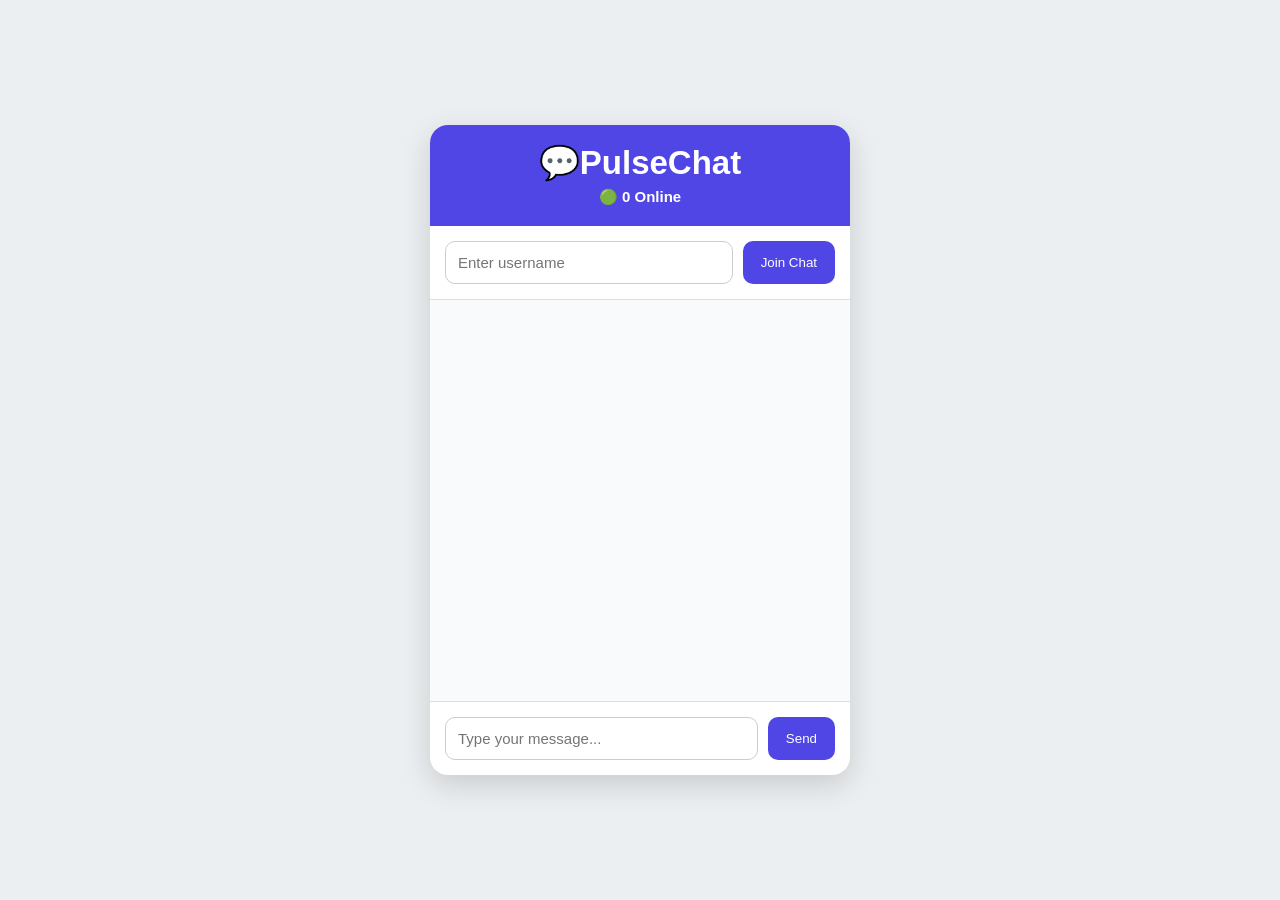
==== frontend/index.html @ 3d3d791a "Initial Commit for the Chat App" ====
<!DOCTYPE html>
<html lang="en">
<head>
    <meta charset="UTF-8">
    <meta name="viewport" content="width=device-width, initial-scale=1.0">
    <title>Chat App</title>
    <link rel="stylesheet" href="style.css">
</head>
<body>
    <div class="chat-container">
        <div class="header">
            <h2>💬PulseChat </h2>
            <span id="onlineCount" class="onlineCount">🟢 0 Online</span>
        </div>
        <div class="join-section">
            <input
                type="text"
                id="username"
                placeholder="Enter username">
            <button id="joinBtn">Join Chat</button>
        </div>
        <div id="messages"></div>
        <div class="message-section">
            <input
                type="text"
                id="messageInput"
                placeholder="Type your message...">
            <button id="sendBtn">Send</button>
        </div>
    </div>
    <script src="script.js"></script>
</body>
</html>
---- frontend/style.css ----
*{
    margin:0;
    padding:0;
    box-sizing:border-box;
    font-family:Arial, Helvetica, sans-serif;
}

body{
    background:#eceff1;
    display:flex;
    justify-content:center;
    align-items:center;
    height:100vh;
}

.chat-container{
    width:420px;
    height:650px;
    background:white;
    border-radius:18px;
    display:flex;
    flex-direction:column;
    overflow:hidden;
    box-shadow:0 10px 30px rgba(0,0,0,.15);
}

.header{
    background:#4f46e5;
    color:white;
    text-align:center;
    padding:18px;
    font-size:22px;
    font-weight:bold;
}

.join-section{
    display:flex;
    gap:10px;
    padding:15px;
    border-bottom:1px solid #ddd;
}

.join-section input{
    flex:1;
}

.message-section input{
    flex:1;
}

input{
    padding:12px;
    border:1px solid #ccc;
    border-radius:10px;
    outline:none;
    font-size:15px;
    transition:.2s;
}

input:focus{
    border-color:#4f46e5;
}

button{
    background:#4f46e5;
    color:white;
    border:none;
    padding:12px 18px;
    border-radius:10px;
    cursor:pointer;
    transition:.2s;
}

button:hover{
    background:#4338ca;
}

#messages{
    flex:1;
    overflow-y:auto;
    min-height: 0;
    padding:15px;
    background:#f8fafc;
    scrollbar-width: none;
}
#messages::-webkit-scrollbar{
    display:none;
}
.message{
    background:white;
    padding:10px 14px;
    margin-bottom:10px;
    border-radius:12px;
    width:fit-content;
    max-width:80%;
    box-shadow:0 2px 8px rgba(0,0,0,.08);
    word-wrap:break-word;
}

.mine{
    margin-left:auto;
    background: rgba(79, 234, 79, 0.87);
}
.message-section{
    display:flex;
    gap:10px;
    padding:15px;
    border-top:1px solid #ddd;
}

button:disabled{
    opacity: 0.6;
    cursor: not-allowed;
}
input:disabled{
    opacity: 0.5;
    cursor: not-allowed;
}

.user-joined-container{
    display: flex;
    justify-content: center;
    align-items: center;
    width: 100%;
    margin-bottom: 5px;
}
.user-joined{
    width: fit-content;
    background-color: rgba(128, 128, 128, 0.478);
    color: green;
    font-size: 10px;
    padding: 5px;
    border-radius: 8px;

}
.user-left-container{
    display: flex;
    justify-content: center;
    align-items: center;
    width: 100%;
    margin-bottom: 5px;
}
.user-left{
    width: fit-content;
    background-color: rgba(128, 128, 128, 0.478);
    color: rgb(128, 0, 0);
    font-size: 10px;
    padding: 5px;
    border-radius: 8px;

}


.onlineCount{
    font-size: 15px;
}
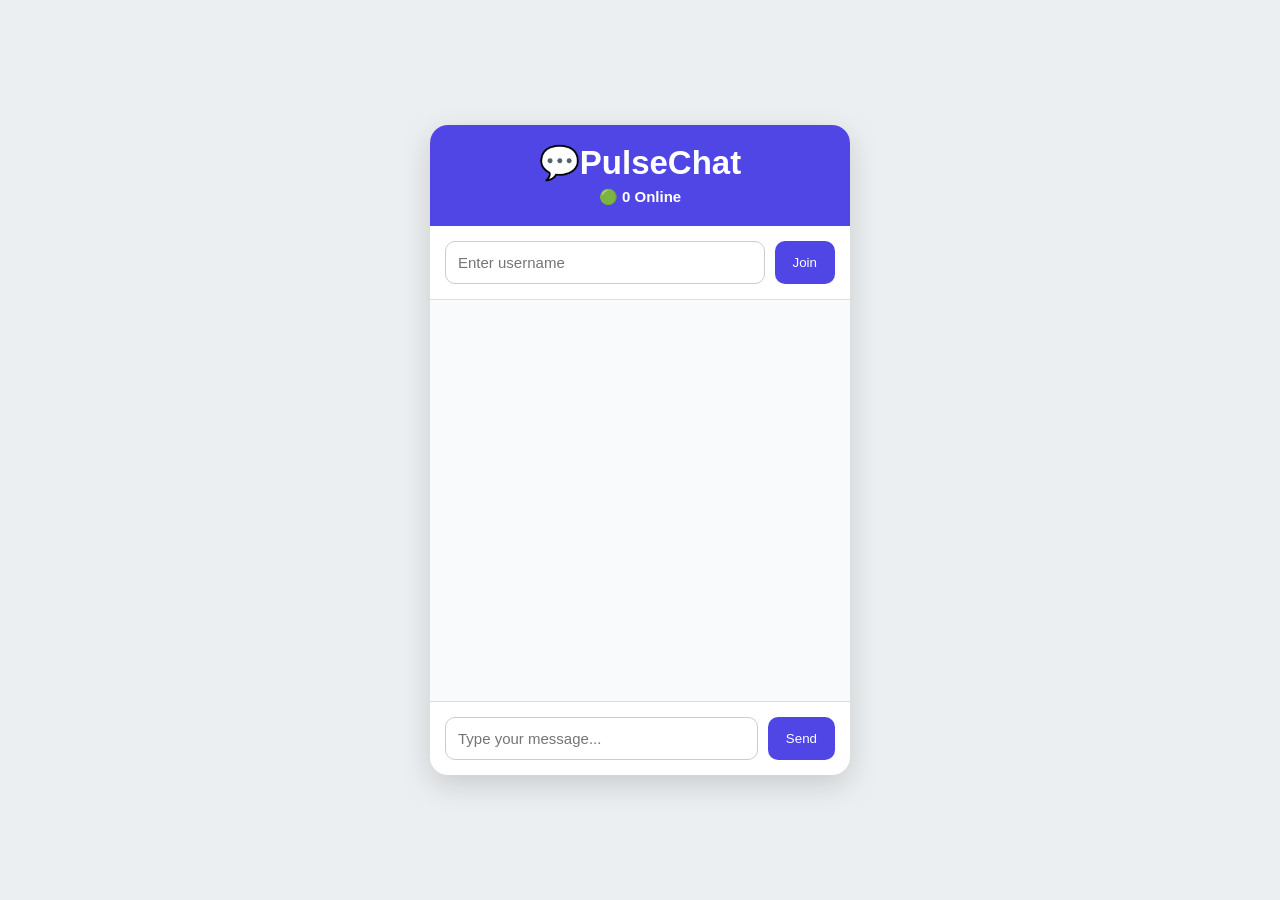
==== commit 05bb2d2d: "Added typing indicator and handling of duplicate users" ====
--- a/frontend/index.html
+++ b/frontend/index.html
@@ -17,9 +17,20 @@
                 type="text"
                 id="username"
                 placeholder="Enter username">
-            <button id="joinBtn">Join Chat</button>
+            <button id="joinBtn" class="joinBtn">
+                <span id="joinText">Join</span>
+                <div id="joinSpinner" class="spinner hidden"></div>
+            </button>
         </div>
         <div id="messages"></div>
+        <div id="typingIndicator" class="typing-indicator hidden">
+            <span id="typingText"></span>
+            <div class="typing-dots">
+                <span></span>
+                <span></span>
+                <span></span>
+            </div>
+        </div>
         <div class="message-section">
             <input
                 type="text"
@@ -30,4 +41,5 @@
     </div>
     <script src="script.js"></script>
 </body>
-</html>+</html>
+
--- a/frontend/style.css
+++ b/frontend/style.css
@@ -62,6 +62,10 @@
 }
 
 button{
+    display:flex;
+    align-items: center;
+    justify-content: center;
+    gap:8px;
     background:#4f46e5;
     color:white;
     border:none;
@@ -154,3 +158,75 @@
 .onlineCount{
     font-size: 15px;
 }
+
+.spinner{
+    width:14px;
+    height:14px;
+    border:2px solid rgba(255,255,255,.4);
+    border-top:2px solid white;
+    border-radius:50%;
+    animation:spin .7s linear infinite;
+}
+
+.hidden{
+    display: none !important;
+}
+
+.typing-indicator{
+    display:flex;
+    align-items:center;
+    gap:10px;
+    height: 24px;
+    padding: 0 15px;
+
+
+    color:#666;
+    font-size:14px;
+    font-style:italic;
+
+    min-height:34px;
+    transition:opacity .25s ease;
+}
+
+
+.typing-dots{
+    display:flex;
+    gap:4px;
+}
+
+.typing-dots span{
+    width:4px;
+    height:4px;
+
+    border-radius:50%;
+    background:#777;
+
+    animation:bounce 1.2s infinite;
+}
+.typing-dots span:nth-child(2){
+    animation-delay:.2s;
+}
+
+.typing-dots span:nth-child(3){
+    animation-delay:.4s;
+}
+
+@keyframes spin {
+    to{
+        transform: rotate(360deg);
+    }
+}
+
+@keyframes bounce{
+
+    0%,80%,100%{
+        transform:scale(.7);
+        opacity:.4;
+    }
+
+    40%{
+        transform:scale(1.2);
+        opacity:1;
+    }
+
+}
